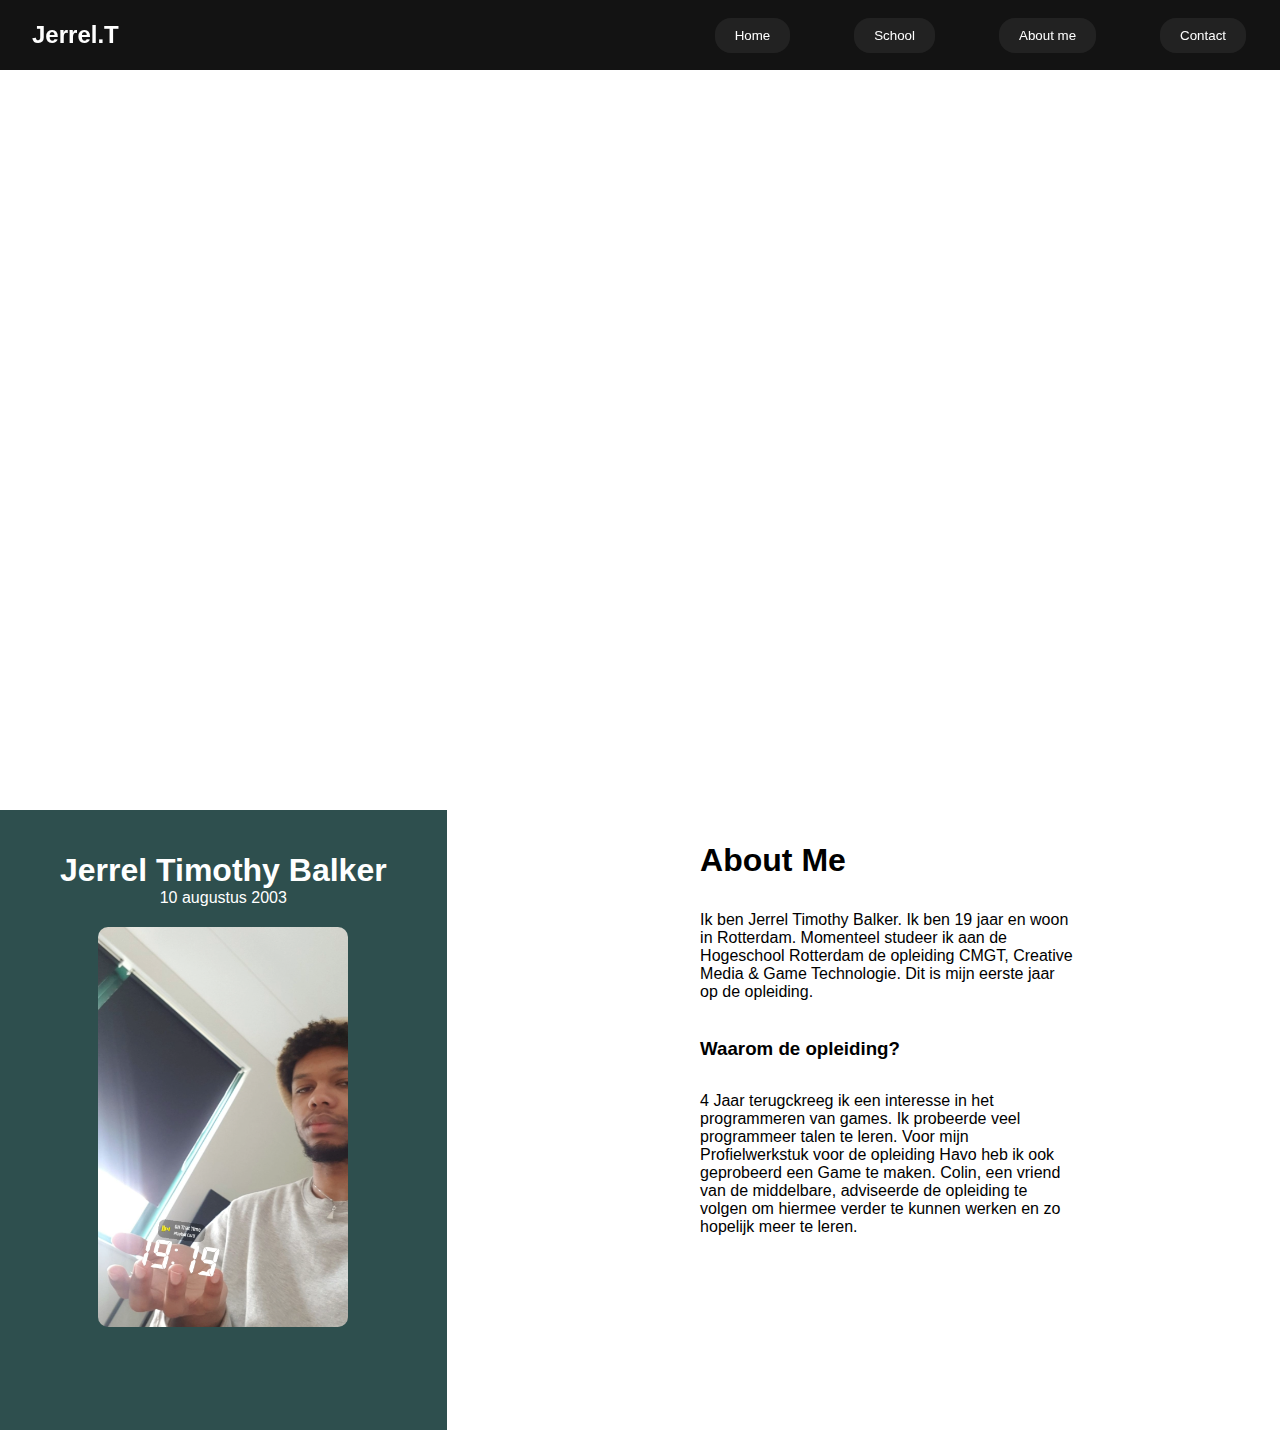
==== index.html @ 78084826 "Add files via upload" ====
<!DOCTYPE html>
<html lang="en">
<head>
    <meta charset="UTF-8">
    <meta http-equiv="X-UA-Compatible" content="IE=edge">
    <meta name="viewport" content="width=device-width, initial-scale=1.0">
    <link rel="stylesheet" href="css/style.css" />
    <title>Homepage || Portfolio Jerrel</title>
</head>
<body>

    <header>

        <div class="container-nav">
            <nav class="navbar">
                <a href="/" class="nav-branding">Jerrel.T</a>
                <ul class="nav-menu">
                    <li class="nav-link">
                        <button class="button">
                            <a href="index.html">Home</a>
                        </button>
                    </li>
                    <li class="nav-link">
                        <button class="button">
                            <a href="school.html">School</a>
                        </button></li>
                    <li class="nav-link">
                        <button class="button">   
                            <a href="aboutme.html">About me</a>
                        </button>
                    </li>
                    <li class="nav-link">
                        <button class="button">
                        <a href="contact.html">Contact</a>
                        </button>
                    </li>
                </ul>
            </nav>
        </div>


    </header>
    <div class="hero-image">
        <div class="hero-cont">
            <div class="hero-text">
            <H1 class="hero-heading">Hallo en welkom!</H1>
            <p class="hero-subtitel" >Dit is de portfolio van Jerrel Balker</p>
            <p class="hero-desc">De portfolio is nog niet naar wens, maar daar komt snel verandering in.
               U Kunt gerust rond kijken. Informatie wordt met de tijd aangevuld. Mocht er wat mis zijn met de website stuur dan gerust een mail via de contact page.
            </p>
             </div>
        </div>
        <div class="hero-links">
                <button class="hero-contact"> 
                    <a href="#"> Contact</a>
                </button>
                <button class="hero-about" > 
                    <a href="#"> School</a>
                </button>
        </div>
    </div>
    <main>

        <section>
            <div class="left">
                <div class="left-titel">
                    <h1> Jerrel Timothy Balker</h1>
                    <p>10 augustus 2003</p>
                    <img src="./img/fotoik.png" alt="goofy ass foto" class="foto-me" width="250" height="400">
                </div>
            </div>
        </section>
        <section>
            <div class="my-desc">
                <div class="desc-titel">
                    <h1> About Me</h1>
                    <p>Ik ben Jerrel Timothy Balker. Ik ben 19 jaar en woon in Rotterdam. Momenteel studeer ik aan de Hogeschool Rotterdam de opleiding CMGT, Creative Media & Game Technologie.
                        Dit is mijn eerste jaar op de opleiding.
                         </p>
                         <h3>Waarom de opleiding?</h2>
                            <p>4 Jaar terugckreeg ik een interesse in het programmeren van games. Ik probeerde veel programmeer talen te leren.
                                Voor mijn Profielwerkstuk voor de opleiding Havo heb ik ook geprobeerd een Game te maken. Colin, een vriend van de middelbare, adviseerde de opleiding te volgen om hiermee verder te kunnen werken en zo hopelijk meer te leren.
                               
                            </p>


                </div>
            </div>
        </section>
    </main>
   
    <footer></footer>
    
</body>
</html>
---- css/style.css ----
*{
    padding: 0;
    margin: 0;
    font-family: Arial, Helvetica, sans-serif;
}

body {
    position: relative;
 
    background: rgb(255, 255, 255);
   
}






/* nav */
header {
    position: fixed;
    top: 0%;
    width: 100%;
    background-color: rgba(0, 0, 0, 0.925);
}

.button {
    background-color: #ffffff10;
    border: none;
    color: black;
    padding: 10px 20px;
    text-align: center;
    text-decoration: none;
    display: inline-block;
    margin: 4px 2px;
    cursor: pointer;
    border-radius: 16px;
  }

li{
    list-style: none;
}

a{
    text-decoration: none;
}

.navbar a{
    color: #ffffff;
    text-decoration: none;
}



.container-nav{
    width: 1280px;
    margin: auto;
}

.navbar{
    width: 95%;
    margin: auto;
    min-height: 70px;
    display: flex;
    justify-content: space-between;
    align-items: center;

}

.nav-link{
    font-weight: 300;
}

.nav-menu{
    display: flex;
    justify-content: space-between;
    align-items: center;
    gap: 60px;

}

.nav-branding{
    font-size: 1.5rem;
    font-weight: 700;
}









.hero-image {
    height:90vh;
    display:flex;
    flex-direction:column;
    justify-content:center;
    /*align-items:center;
    */
    font-size:2em;

    font-weight:bold;
    background-image: url("../img/kanye.png");
    background-size:cover;
    background-position:bottom;
  }

.hero-cont{
    max-width: 1140px;
    margin-top: 3em;
    margin-left: 100px;
    color:rgb(255, 255, 255);
}

.hero-links a{
    color:rgb(255, 255, 255);
}

.hero-desc{
    max-width: 500px;
    font-size: medium;
    color: #ffffffd0;
}


.hero-links {
    justify-content: center;
    position: relative;
    margin-left: 100px;
}

.hero-contact, .hero-about{
    background-color: #ffffff41;
    border: none;
    color: black;
    padding: 10px 20px;
    text-align: center;
    text-decoration: none;
    display: inline-block;
    margin: 20px 2px;
    cursor: pointer;
    border-radius: 16px;
  }

  .hero-contact:hover, .hero-about:hover {
    background-color: #ffffff7c;
    border: none;
    color: rgb(0, 0, 0);
    padding: 10px 20px;
    text-align: center;
    text-decoration: none;
    display: inline-block;
    margin: 20px 2px;
    cursor: pointer;
    border-radius: 16px;
    border-color: #ffffff;
  }





/*container*/
.left{
    height: 600px;
    width: 33.33%;
    background-color: #2e4f4e;
    padding: 10px 10px;
    color: #ffffff;
    float: left;
    display: flex;
    justify-content: center;
} 

.left-titel{
    text-align: center;
    margin-top: 2em;
}

.foto-me{
    margin-top: 20px;
    border-radius: 10px;
}

.my-desc{
    width: 33%;
    margin: 0 auto;
    display: flex;
    justify-content: left;
}

.my-desc p, .my-desc h3{
    margin-top: 2em;
}


.desc-titel{
    padding-top: 2em;
    padding-left: 3em;
}
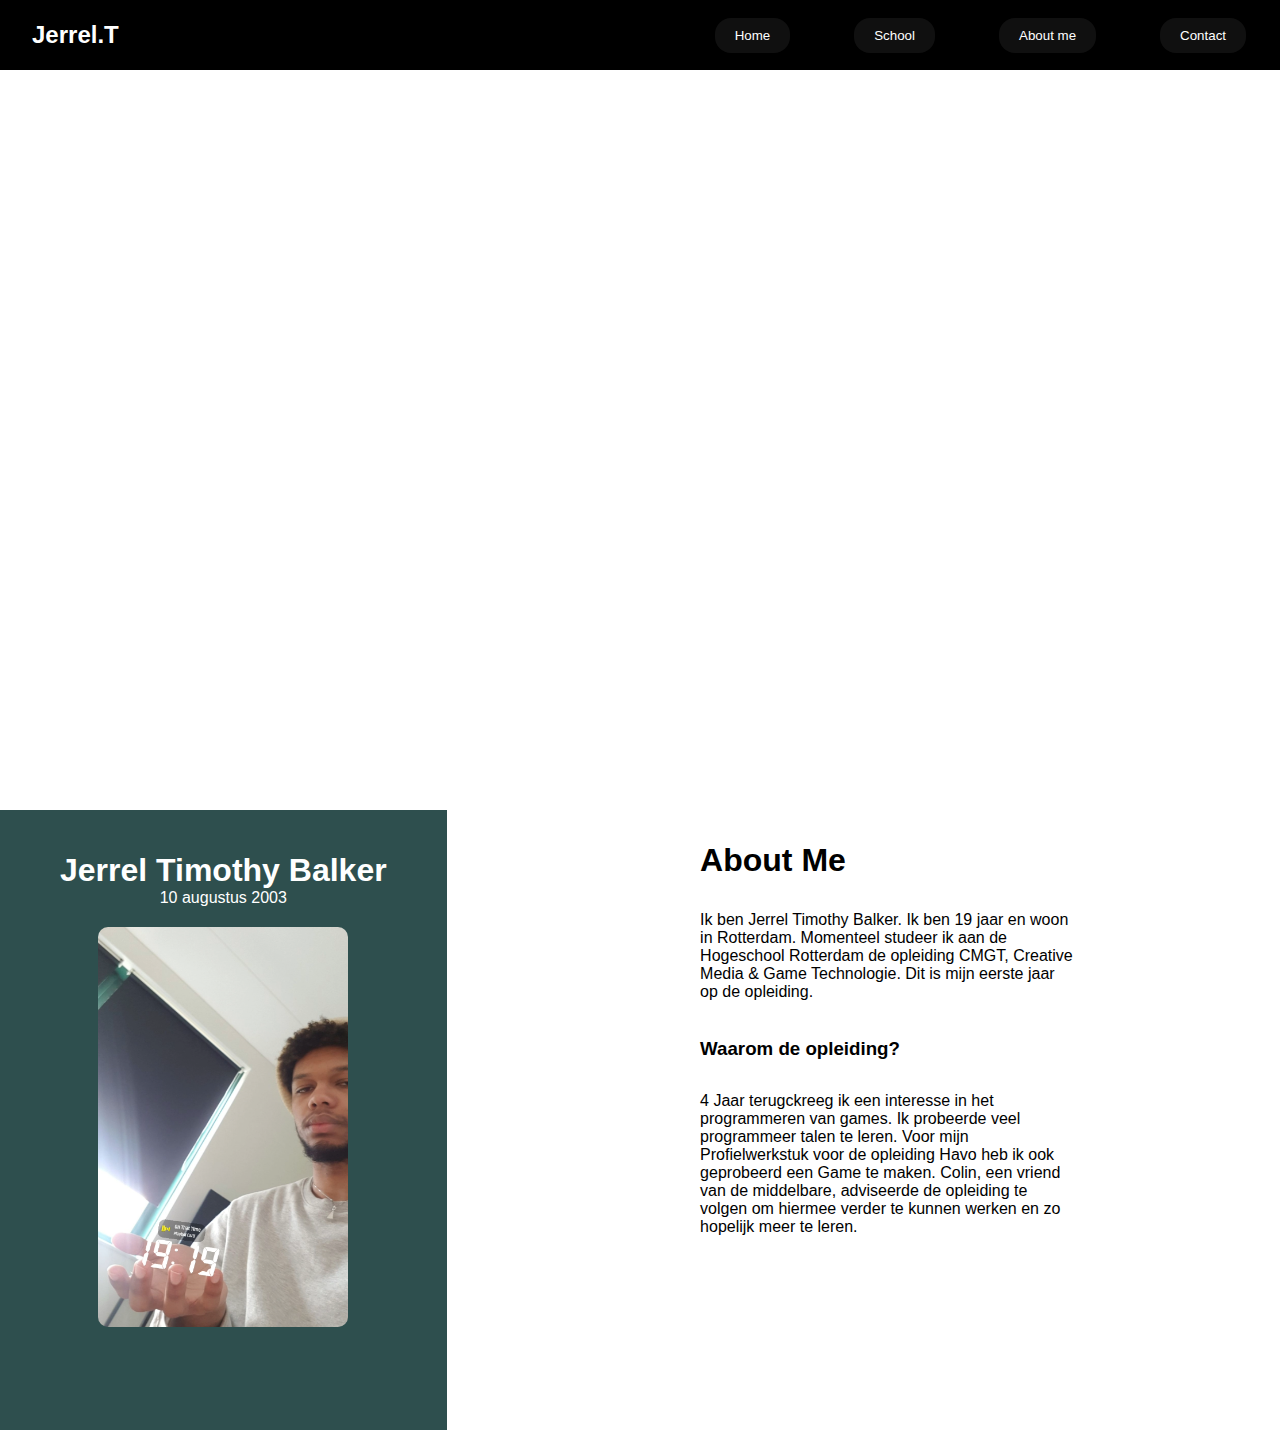
==== commit 6a827fa1: "Add files via upload" ====
--- a/index.html
+++ b/index.html
@@ -22,11 +22,11 @@
                     </li>
                     <li class="nav-link">
                         <button class="button">
-                            <a href="school.html">School</a>
+                            <a href="index.html">School</a>
                         </button></li>
                     <li class="nav-link">
                         <button class="button">   
-                            <a href="aboutme.html">About me</a>
+                            <a href="index.html">About me</a>
                         </button>
                     </li>
                     <li class="nav-link">
@@ -52,10 +52,10 @@
         </div>
         <div class="hero-links">
                 <button class="hero-contact"> 
-                    <a href="#"> Contact</a>
+                    <a href="contact.html"> Contact</a>
                 </button>
                 <button class="hero-about" > 
-                    <a href="#"> School</a>
+                    <a href="https://www.youtube.com/channel/UCSbqln3Z3AiE7UL4772D6Gw" target="_blank"> Youtube</a>
                 </button>
         </div>
     </div>
@@ -89,7 +89,8 @@
         </section>
     </main>
    
-    <footer></footer>
+    <footer>
+    </footer>
     
 </body>
 </html>--- a/css/style.css
+++ b/css/style.css
@@ -5,8 +5,6 @@
 }
 
 body {
-    position: relative;
- 
     background: rgb(255, 255, 255);
    
 }
@@ -21,7 +19,7 @@
     position: fixed;
     top: 0%;
     width: 100%;
-    background-color: rgba(0, 0, 0, 0.925);
+    background-color: rgb(0, 0, 0);
 }
 
 .button {
@@ -202,4 +200,30 @@
 }
 
 
-
+.footer{
+    width: 100%;
+    background-color: #2e4f4e;
+    bottom: 0;
+
+    height: 2.5rem;
+}
+
+
+
+
+
+
+
+
+
+
+
+
+
+
+
+.favgames{
+    width: 33.33%;
+    height: 70em;
+    background-color: #2e4f4e;
+}